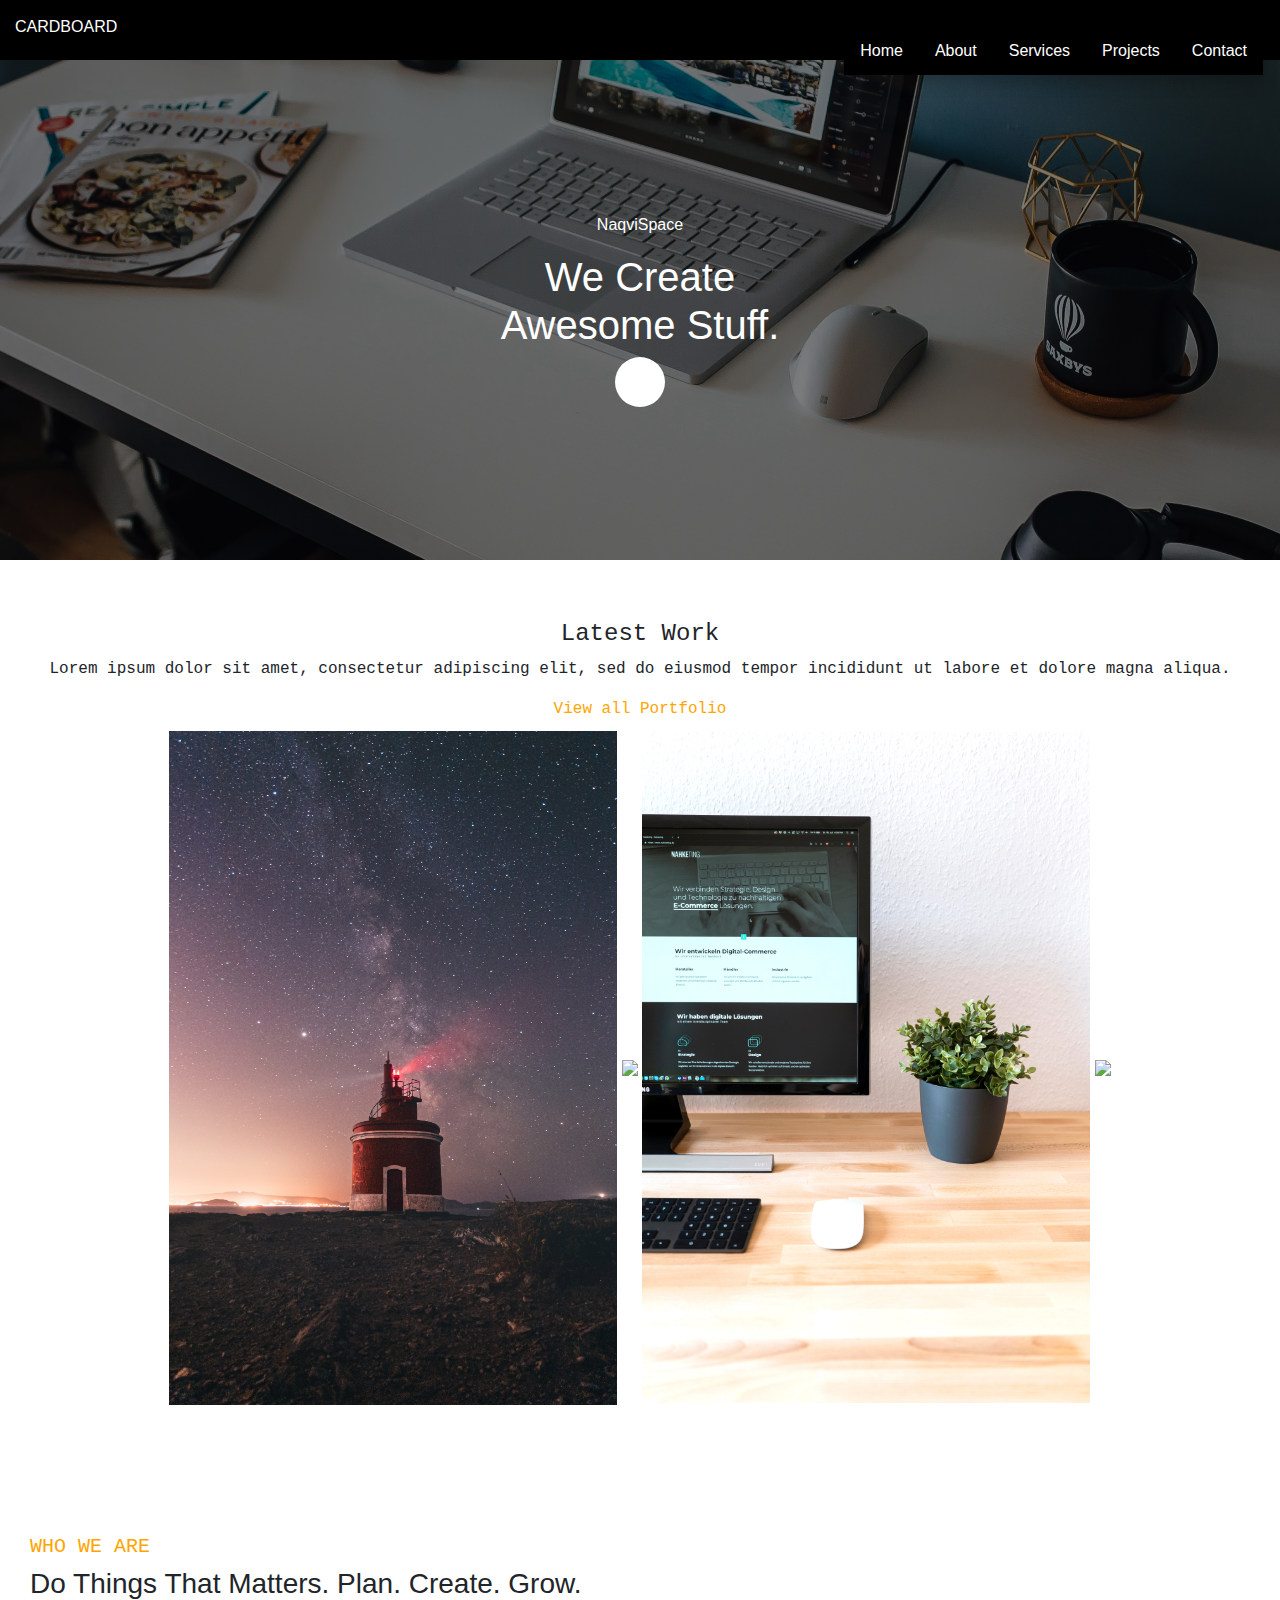
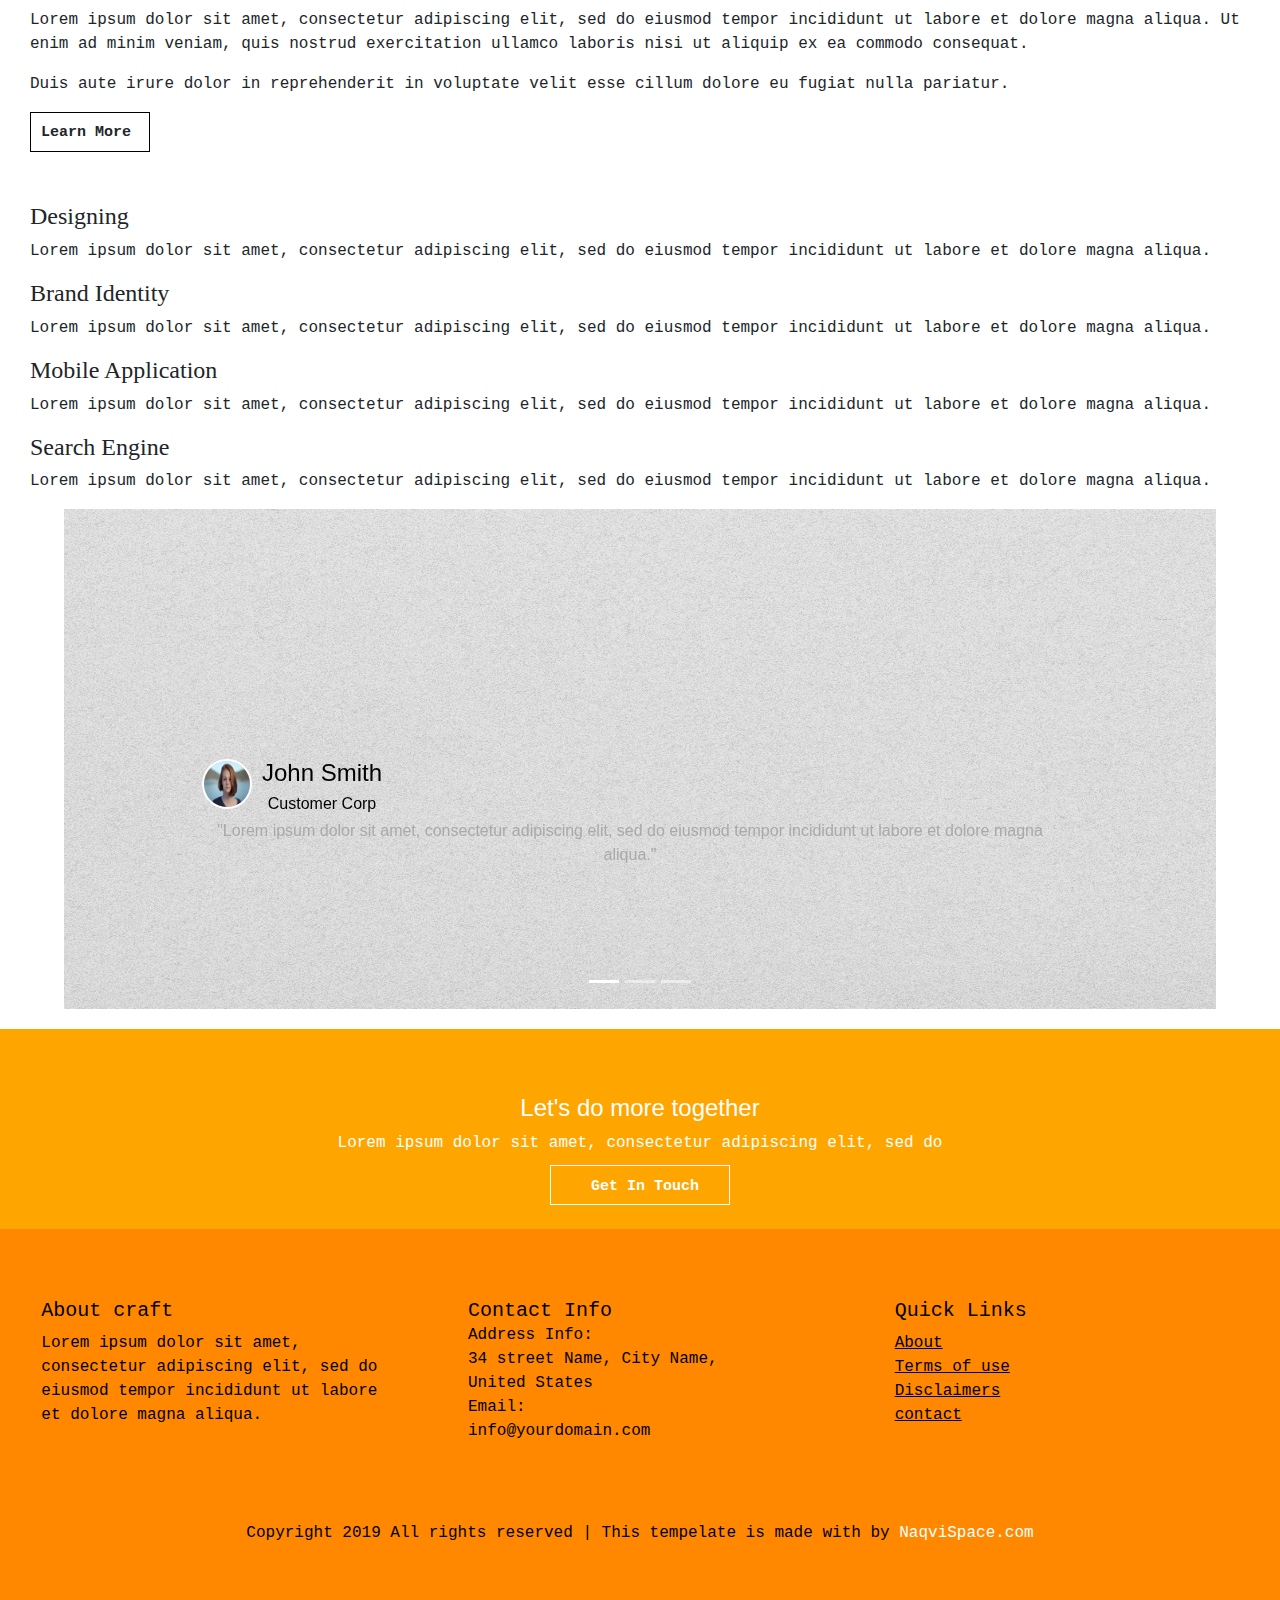
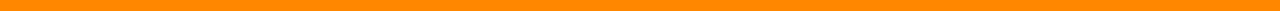
==== index.html @ 411948b3 "26july202" ====
<!DOCTYPE html>
<html>
  <head>
    <title>Application developer Site</title>
    <link rel="stylesheet" type="text/css" href="css/Instyle.css" />
    <link
      rel="stylesheet"
      type="text/css"
      href="https://stackpath.bootstrapcdn.com/bootstrap/4.4.1/css/bootstrap.min.css"
    />
    <script src="https://ajax.googleapis.com/ajax/libs/jquery/3.4.1/jquery.min.js"></script>
    <script src="https://cdnjs.cloudflare.com/ajax/libs/popper.js/1.16.0/umd/popper.min.js"></script>
    <script src="https://maxcdn.bootstrapcdn.com/bootstrap/4.4.1/js/bootstrap.min.js"></script>
    <script
      src="https://kit.fontawesome.com/6af8205690.js"
      crossorigin="anonymous"
    ></script>
  </head>
  <body>
    <div class="header">
      <div class="nav">
        <div class="brand">
          <p>CARDBOARD</p>
        </div>
        <div class="nav-bar">
          <div class="dropdown">
            <i class="dropbtn fas fa-bars" onclick="myFunction()"></i>
            <div id="myDropdown" class="dropdown-content">
              <a href="index.html">Home</a>
              <a href="About-us.html">About</a>
              <a href="services.html">Services</a>
              <a href="projects.html">Projects</a>
              <a href="contact-us.html">Contact</a>
            </div>
          </div>
        </div>
      </div>
    </div>
    <div class="head-content">
      <div class="head-para">NaqviSpace</p>
        <h1>We Create Awesome Stuff.</h1>
        <p class="para-cir"></p>
      </div>
    </div>
    <div class="work-content">
      <h4>Latest Work</h4>
      <p>
        Lorem ipsum dolor sit amet, consectetur adipiscing elit, sed do eiusmod
        tempor incididunt ut labore et dolore magna aliqua.
      </p>
      <a href="#">View all Portfolio</a>
    </div>
    <div class="port-img">
      <img src="img/portfolio-1.jpg" />
      <img src="img/portfolio-2.jpg" />
      <img src="img/portfolio-3.jpg" />
      <img src="img/portfolio-4.jpg" />
    </div>

    <div class="main-content">
      <h5>WHO WE ARE</h5>
      <h3>Do Things That Matters. Plan. Create. Grow.</h3>
      <p>
        Lorem ipsum dolor sit amet, consectetur adipiscing elit, sed do eiusmod
        tempor incididunt ut labore et dolore magna aliqua. Ut enim ad minim
        veniam, quis nostrud exercitation ullamco laboris nisi ut aliquip ex ea
        commodo consequat.
      </p>
      <p>
        Duis aute irure dolor in reprehenderit in voluptate velit esse cillum
        dolore eu fugiat nulla pariatur.
      </p>
      <div class="Learn-more">Learn More</div>
    </div>
    <div class="services">
      <div class="serv-des">
        <i class="fas fa-magnet"></i>
        <h4>Designing</h4>
        <p>
          Lorem ipsum dolor sit amet, consectetur adipiscing elit, sed do
          eiusmod tempor incididunt ut labore et dolore magna aliqua.
        </p>
      </div>
    </div>
    <div class="services">
      <div class="serv-des">
        <i class="fas fa-tv"></i>
        <h4>Brand Identity</h4>
        <p>
          Lorem ipsum dolor sit amet, consectetur adipiscing elit, sed do
          eiusmod tempor incididunt ut labore et dolore magna aliqua.
        </p>
      </div>
    </div>
    <div class="services">
      <div class="serv-des">
        <i class="fas fa-mobile"></i>
        <h4>Mobile Application</h4>
        <p>
          Lorem ipsum dolor sit amet, consectetur adipiscing elit, sed do
          eiusmod tempor incididunt ut labore et dolore magna aliqua.
        </p>
      </div>
    </div>
    <div class="services">
      <div class="serv-des">
        <i class="fas fa-search"></i>
        <h4>Search Engine</h4>
        <p>
          Lorem ipsum dolor sit amet, consectetur adipiscing elit, sed do
          eiusmod tempor incididunt ut labore et dolore magna aliqua.
        </p>
      </div>
    </div>

    <div id="demo" class="carousel slide" data-ride="carousel">
      <!-- Indicators -->
      <ul class="carousel-indicators">
        <li data-target="#demo" data-slide-to="0" class="active"></li>
        <li data-target="#demo" data-slide-to="1"></li>
        <li data-target="#demo" data-slide-to="2"></li>
      </ul>

      <!-- The slideshow -->
      <div class="carousel-inner">
        <div class="carousel-item active">
          <img src="img/grey1.jpg" alt="Los Angeles" width="90%" height="500" />
          <div class="carousel-caption">
            <img src="img/pro1.jpg" />
            <div class="pro-desc">
              <h4>John Smith</h4>
              <em>Customer Corp</em>
            </div>
            <p>
              "Lorem ipsum dolor sit amet, consectetur adipiscing elit, sed do
              eiusmod tempor incididunt ut labore et dolore magna aliqua."
            </p>
          </div>
        </div>
        <div class="carousel-item">
          <img src="img/grey2.jpg" alt="Chicago" width="90%" height="500" />
          <div class="carousel-caption">
            <img src="img/pro2.jpg" />
            <div class="pro-desc">
              <h4>John Smith</h4>
              <em>Customer Corp</em>
            </div>
            <p>
              "Lorem ipsum dolor sit amet, consectetur adipiscing elit, sed do
              eiusmod tempor incididunt ut labore et dolore magna aliqua."
            </p>
          </div>
        </div>
        <div class="carousel-item">
          <img src="img/grey3.jpg" alt="New York" width="90%" height="500" />
          <div class="carousel-caption">
            <img src="img/pro3.jpg" />
            <div class="pro-desc">
              <h4>John Smith</h4>
              <em>Customer Corp</em>
            </div>
            <p>
              "Lorem ipsum dolor sit amet, consectetur adipiscing elit, sed do
              eiusmod tempor incididunt ut labore et dolore magna aliqua."
            </p>
          </div>
        </div>
      </div>
    </div>
    <div class="in-touch">
      <h4>Let's do more together</h4>
      <p>Lorem ipsum dolor sit amet, consectetur adipiscing elit, sed do</p>
      <div class="get-touch">Get In Touch</div>
    </div>
    <div class="footer">
      <div class="craft">
        <h5>About craft</h5>
        <p>
          Lorem ipsum dolor sit amet, consectetur adipiscing elit, sed do
          eiusmod tempor incididunt ut labore et dolore magna aliqua.
        </p>
      </div>
      <div class="cont-info">
        <h5>Contact Info</h5>
        <p>Address Info:</p>
        <p>34 street Name, City Name,</p>
        <p>United States</p>
        <p>Email:</p>
        <p>info@yourdomain.com</p>
      </div>
      <div class="links">
        <h5>Quick Links</h5>
        <a href="#">About</a>
        <a href="#">Terms of use</a>
        <a href="#">Disclaimers</a>
        <a href="#">contact</a>
      </div>
    </div>
    <div class="copyright">
      <p>
        Copyright 2019 All rights reserved | This tempelate is made with by
        <a href="https://www.naqvispace.com">NaqviSpace.com</a>
      </p>
    </div>

    <script type="text/javascript" src="js/script.js"></script>
  </body>
</html>
---- css/Instyle.css ----
/* http://meyerweb.com/eric/tools/css/reset/ 
   v2.0 | 20110126
   License: none (public domain)
*/

html, body, div, span, applet, object, iframe,
h1, h2, h3, h4, h5, h6, p, blockquote, pre,
a, abbr, acronym, address, big, cite, code,
del, dfn, em, img, ins, kbd, q, s, samp,
small, strike, strong, sub, sup, tt, var,
b, u, i, center,
dl, dt, dd, ol, ul, li,
fieldset, form, label, legend,
table, caption, tbody, tfoot, thead, tr, th, td,
article, aside, canvas, details, embed, 
figure, figcaption, footer, header, hgroup, 
menu, nav, output, ruby, section, summary,
time, mark, audio, video {
	margin: 0;
	padding: 0;
	border: 0;
	font-size: 100%;
	font: inherit;
	vertical-align: baseline;
}
/* HTML5 display-role reset for older browsers */
article, aside, details, figcaption, figure, 
footer, header, hgroup, menu, nav, section {
	display: block;
}
body {
	line-height: 1;
}
ol, ul {
	list-style: none;
}
blockquote, q {
	quotes: none;
}
blockquote:before, blockquote:after,
q:before, q:after {
	content: '';
	content: none;
}
table {
	border-collapse: collapse;
	border-spacing: 0;
}

.nav{
	width: 100%;
	height: 60px;
	background-color: #000;
	color: #fff;
	display: flex;
	justify-content: space-between;
	padding-top: 15px;
}
.nav-bar{
	padding-right: 15px;
}
.brand{
	padding-left: 15px;
}
.dropbtn {
  color: white;
  cursor: pointer;
}



.dropdown {
  position: relative;
  display: inline-block;
}

.dropdown-content {
  display: none;
  position: absolute;
  right: 2px; 
  background-color: #f1f1f1;
  min-width: 160px;
  overflow: auto;
  box-shadow: 0px 8px 16px 0px rgba(0,0,0,0.2);
  z-index: 1;
}

.dropdown-content a {
  color: #000;
  padding: 12px 16px;
  text-decoration: none;
  display: block;
}

.dropdown a:hover {background-color: #ddd;}

.show {display: block;}
.head-content{
	
	height: 500px;
	background-image: linear-gradient(rgba(0,0,0,0.5),rgba(0,0,0,0.5)),url("../img/header-img2.jpg");
	background-size:cover;
	background-position: center;
	background-repeat: no-repeat;
	display: flex;
	align-items: center;
	justify-content: center;
	color: #fff;

}
.head-para{
	text-align: center;
	width: 280px;

}
.head-para p{
	font-size: 20px;
}

.para-cir{

	
	width: 50px;
	height: 50px;
	border-radius: 50%;
	background-color: #fff;
	margin: 0 auto;
}
.work-content{
	display: flex;
	flex-direction: column;
	margin-top: 60px;
	text-align: center;
	
	font-family: monospace;
}
.work-para h4{
	font-family: serif;
} 
.work-content a {
	color: #ffa500;
}
.port-img img{
	width: 90%;
	margin-top: 10px;
	margin-bottom: 10px;


}
.port-img{
	text-align: center;
	margin-bottom: 120px;
}
.main{
		background-image: url("../img/dot.jpg");
		background-size: 200px 200px;
		background-repeat: no-repeat;
		position: relative;

				

}
.per-img img{

	width: 80%;
	
	margin-top: 20px;
	margin-left: 70px;
	
}
.sec-img img{
	width: 50%;
	height: 50%;
	position: absolute;
	right: 10px;
	bottom:-15px;
	
}
.main-content{
	margin-left: 30px;
	margin-top: 30px;
	margin-bottom: 50px;

}

.main-content h5{
	color: #ffa500;
	font-family: monospace;

}
.main-content p{
	font-family: monospace;
}
.Learn-more{
	width: 120px;
	height: 40px;
	border: 1px solid #000;
	padding-top: 9px;
	padding-left: 10PX;
	box-sizing: border-box;
	font-family: monospace;
	font-weight: bold;
	font-size: 15px;
}
.services{
	margin-left: 30px;
	font-family: monospace;
}
.services .fas{
	color: #ffa500;
	font-size: 50px;
	margin-bottom: 10px;
}
.services h4{
	font-family: serif;
}
.carousel{
	margin-bottom: 20px;
}
.carousel-caption{
	position: relative;
}
.carousel-item {
	text-align: center;
	
}
.carousel-caption .pro-desc{
	color: #000;
	position: absolute;
	top: -190px;
	left: 70px;
	line-height: 1;

}
.carousel-caption img{
	width: 50px;
	height: 50px;
	border-radius: 50%;
	border:2px solid #fff; 
	position: absolute;
	top: -190px;
	left: 10px;
}
.carousel-caption p{
	position: absolute;
	color: #a9a9a9;
	top: -130px;
	right: 20px;
}
.in-touch{
	width: 100%;
	height: 200px;
	background-color: #ffa500;
	color: #fff;
	text-align: center;
	padding-top: 40px;
	display: flex;
	flex-direction: column;
	justify-content: center;
}
.in-touch p{
	width: 80%;
	margin:0 auto;
	font-family: monospace;

}
.get-touch{
	width: 180px;
	height: 40px;
	border: 1px solid #fff;
	padding-top: 10px;
	padding-left: 10PX;
	box-sizing: border-box;
	font-family: monospace;
	font-weight: bold;
	font-size: 15px;
	margin: 0 auto;
	margin-top: 10px;

}
.footer{
	width: 100%;
	padding-bottom: 50px;
	background-color: #ff8800;
	font-family: monospace;
	color: #000;
	padding-top:50px;
	display: flex;
	justify-content: center;
	flex-direction: column;
}
.craft{
	padding: 20px 20px 20px 20px;
}
.cont-info{
	padding: 20px 20px 20px 20px;
	line-height: 0.5;
}
.links{
	padding: 20px 20px 20px 20px;
	display: flex;
	flex-direction: column;

}
.links a{
	color: #000;
	text-decoration: underline;
}
.copyright{
	text-align: center;
	width: 100%;
	padding-bottom: 50px;
	background-color: #ff8800;
	font-family: monospace;
	color: #000;
}
.copyright a{
	color: #fff;
}

@media screen and (min-width:520px) and (max-width:900px) {
	.port-img img{
	width: 45%;
	
	margin-top: 10px;
	margin-bottom: 10px;
}
.footer{
	display: flex;
	flex-direction: row;
	justify-content: space-around;
}
.craft{
	width: 30%;	
}
.cont-info{
	width: 30%;
}
.links{
	width: 30%;
}

}
@media screen and (min-width: 1000px){
.dropdown-content{
	display: flex;
	flex-direction: row;
	justify-content: space-between;
  position: absolute;
  right: 2px;
  top: -5px; 

  
  z-index: 1;
}
.port-img img{
	width: 35%;
	margin-top: 10px;
	margin-bottom: 10px;
}
.footer{
	display: flex;
	flex-direction: row;
	justify-content: space-around;
}
.craft{
	width: 30%;	
}
.cont-info{
	width: 30%;
}
.links{
	width: 30%;
}
.dropdown-content a{
background-color: #000;
  color: #fff;
}
.dropdown .dropbtn{
	opacity: 0;
}
.carousel-item{
	width: 50%;
}
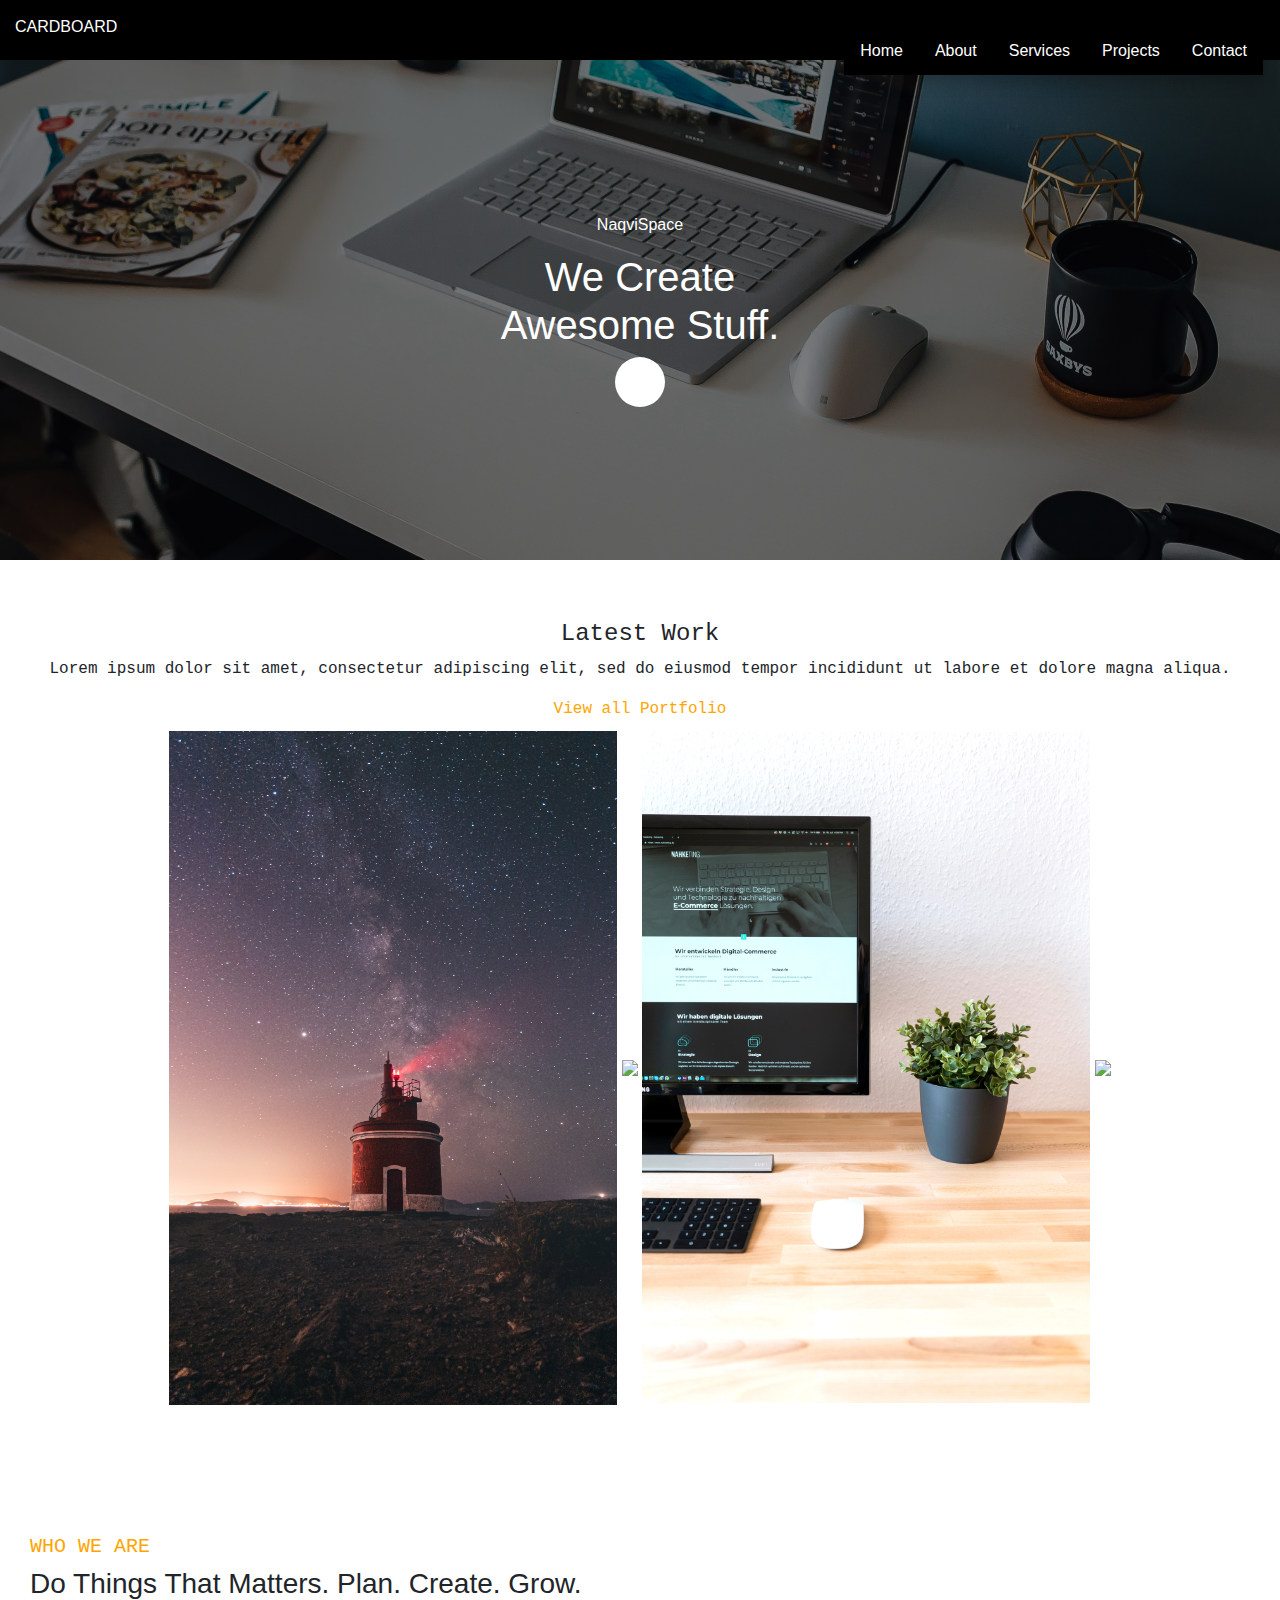
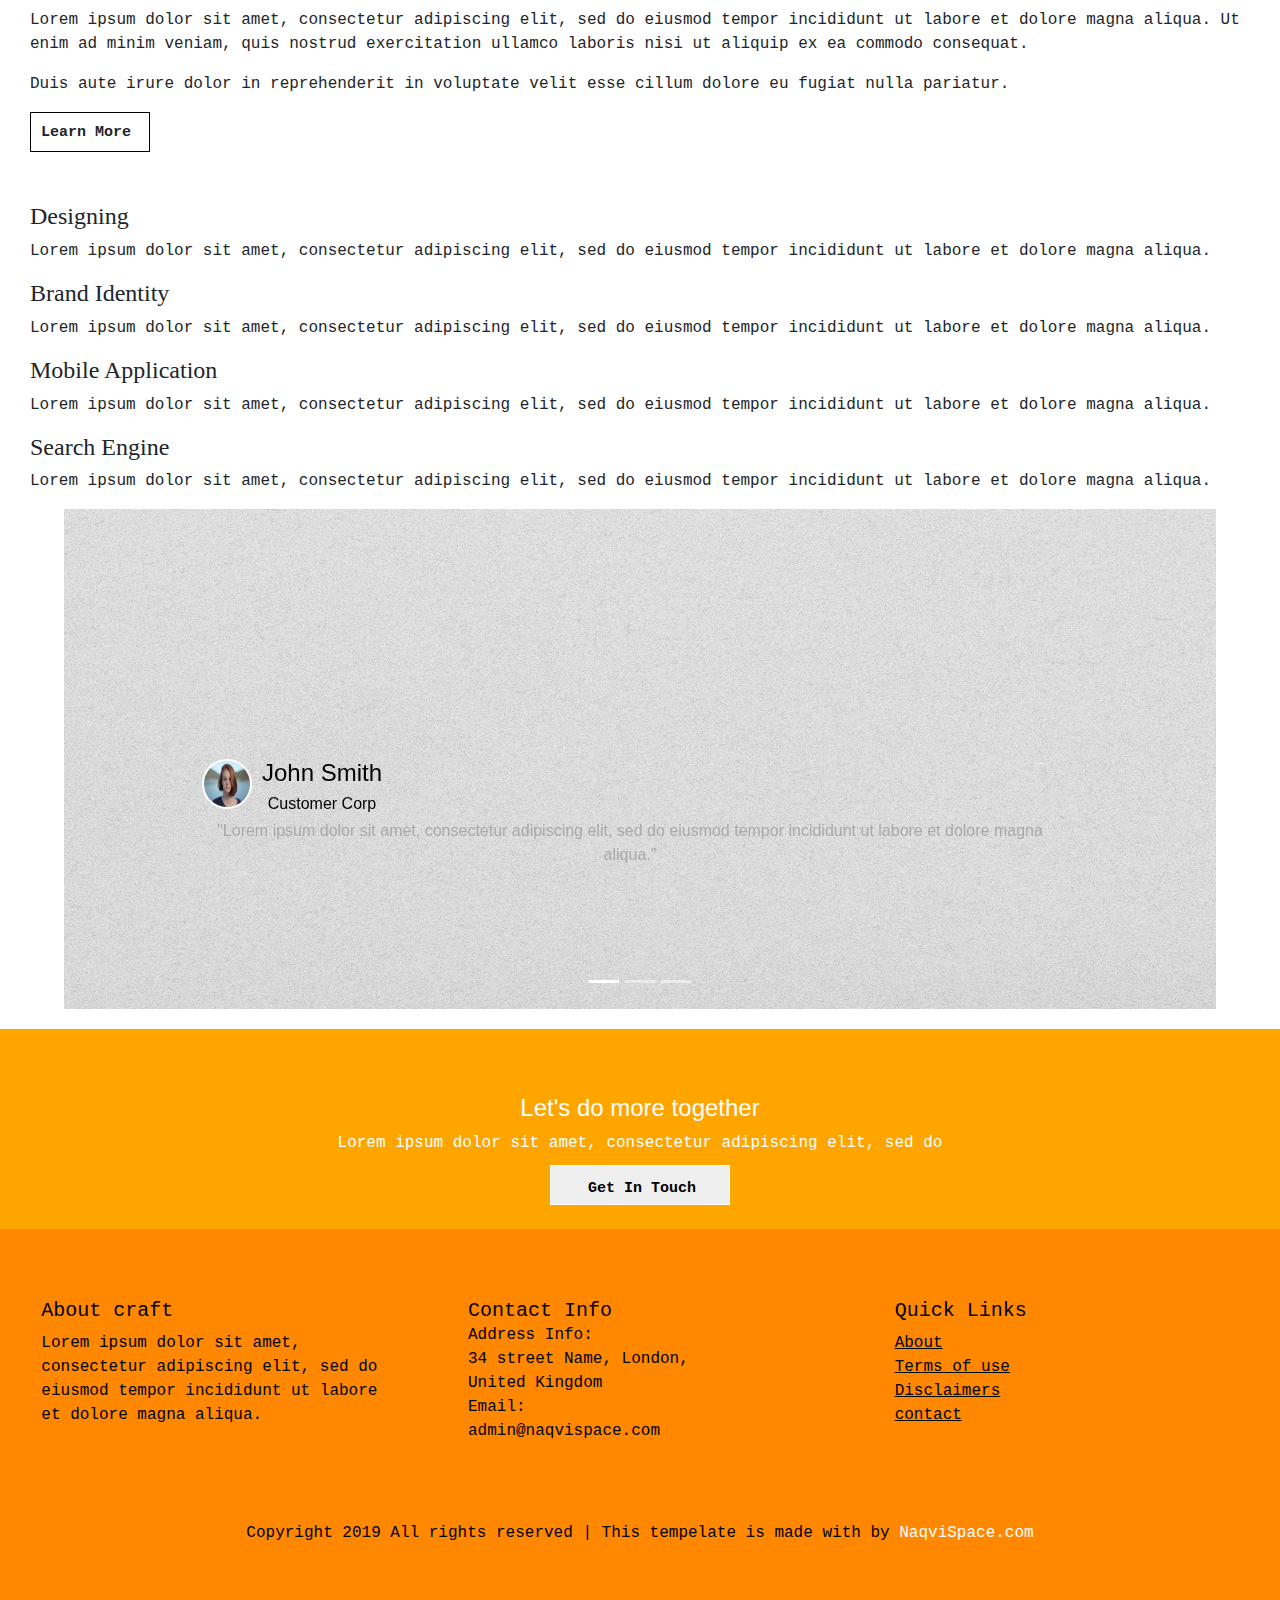
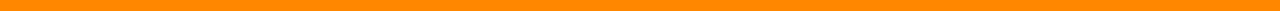
==== commit 33cc1627: "Indexhtml" ====
--- a/index.html
+++ b/index.html
@@ -170,7 +170,7 @@
     <div class="in-touch">
       <h4>Let's do more together</h4>
       <p>Lorem ipsum dolor sit amet, consectetur adipiscing elit, sed do</p>
-      <div class="get-touch">Get In Touch</div>
+      <Button class="get-touch" >Get In Touch</button>
     </div>
     <div class="footer">
       <div class="craft">
@@ -183,10 +183,10 @@
       <div class="cont-info">
         <h5>Contact Info</h5>
         <p>Address Info:</p>
-        <p>34 street Name, City Name,</p>
-        <p>United States</p>
+        <p>34 street Name, London,</p>
+        <p>United Kingdom</p>
         <p>Email:</p>
-        <p>info@yourdomain.com</p>
+        <p>admin@naqvispace.com</p>
       </div>
       <div class="links">
         <h5>Quick Links</h5>
